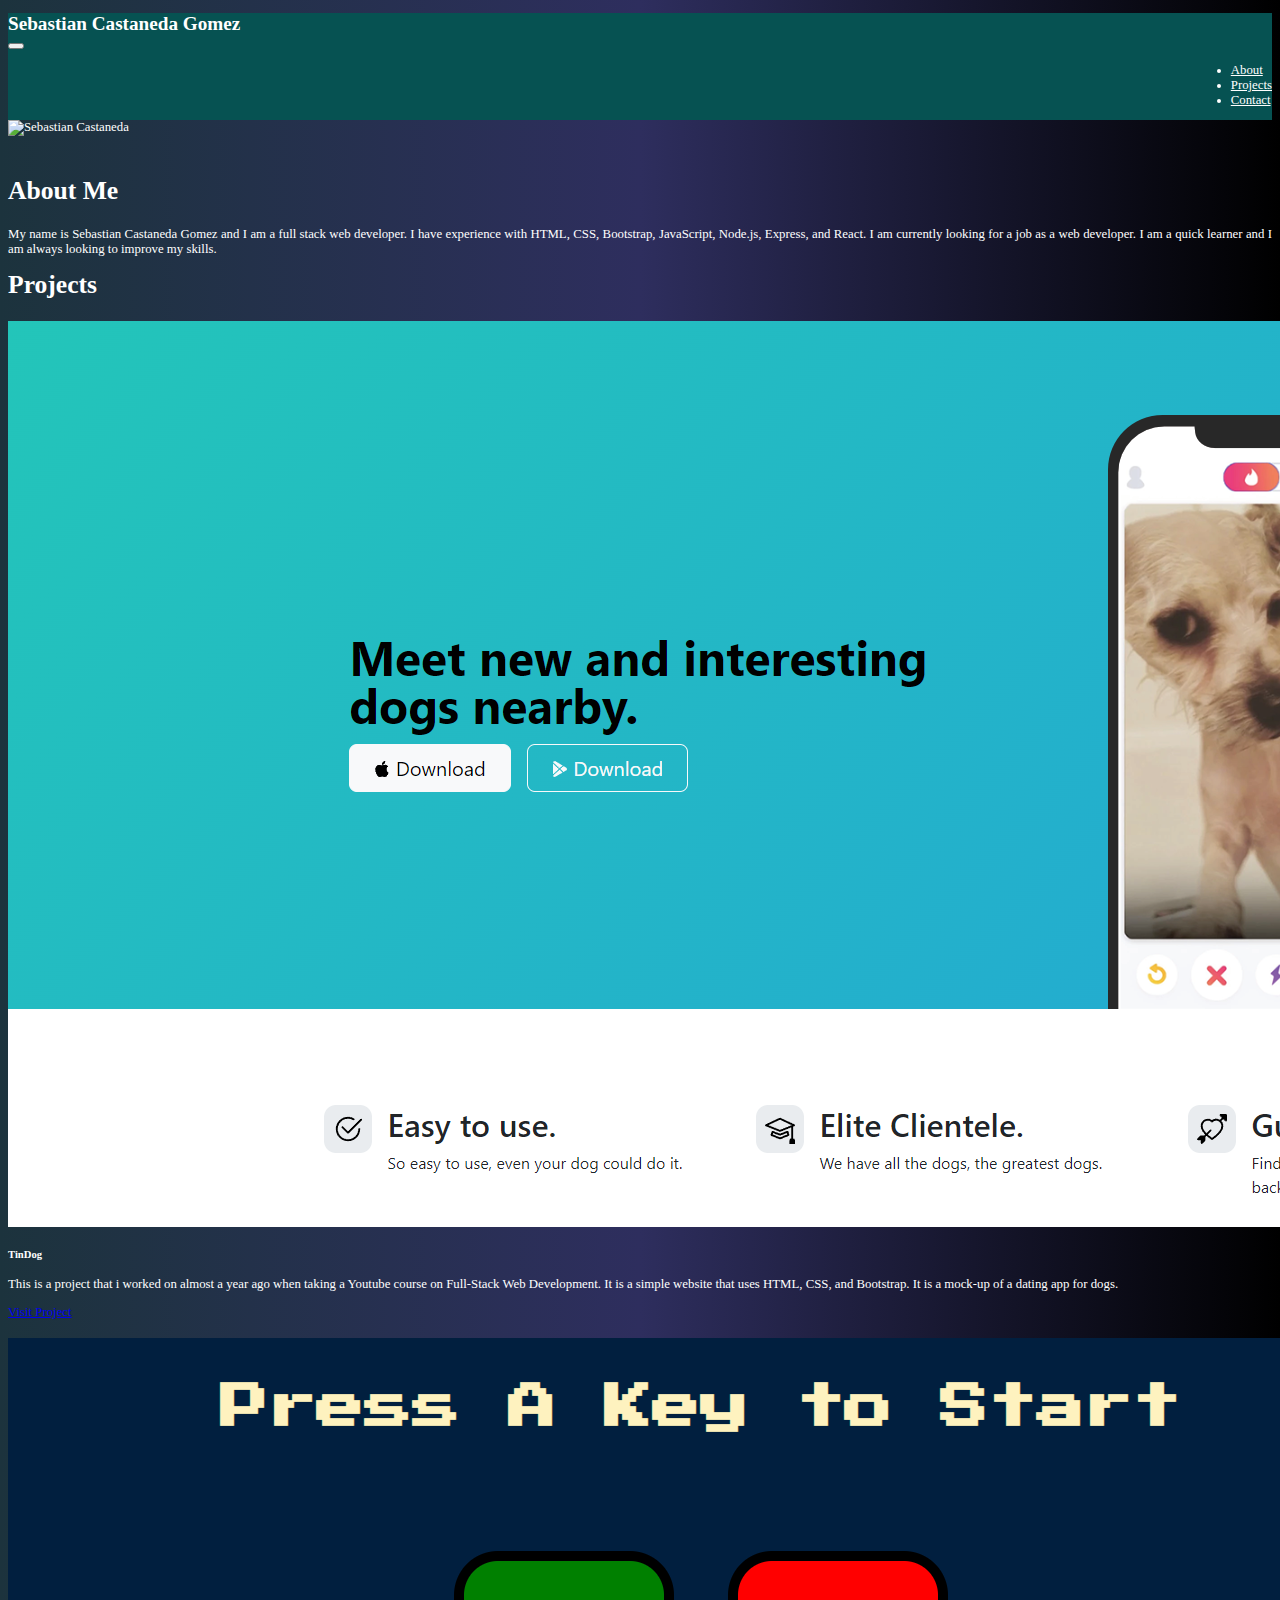
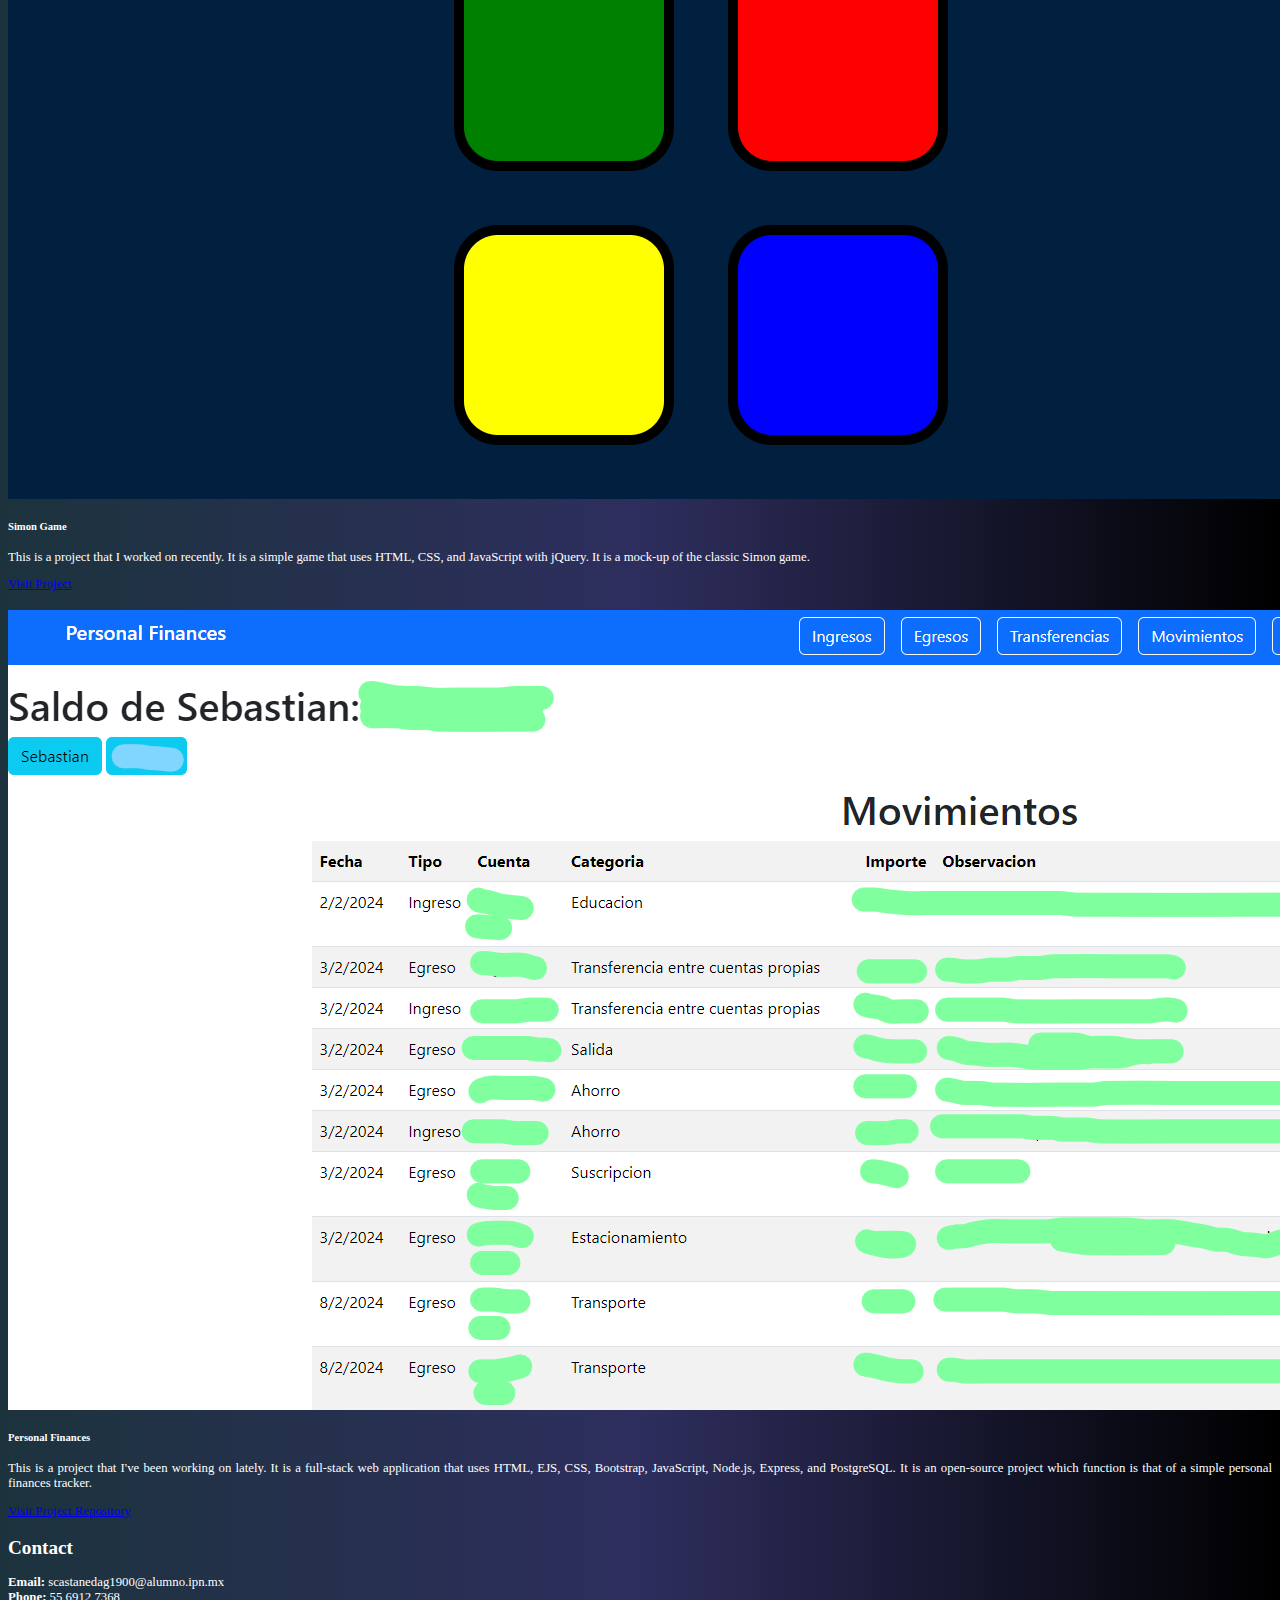
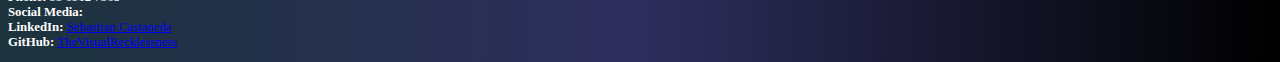
==== index.html @ 44f97427 "Inicia portafolio en ingles" ====
<!DOCTYPE html>
<html lang="en">
<head>
    <meta charset="UTF-8">
    <title>Sebastian Castaneda</title>
    <link href="https://cdn.jsdelivr.net/npm/bootstrap@5.3.2/dist/css/bootstrap.min.css" rel="stylesheet" integrity="sha384-T3c6CoIi6uLrA9TneNEoa7RxnatzjcDSCmG1MXxSR1GAsXEV/Dwwykc2MPK8M2HN" crossorigin="anonymous">
    <link rel="stylesheet" href="./styles.css">
</head>
<body>
    <header>
        <nav class="navbar navbar-expand-lg">
            <div class="container-fluid">
                <h1>
                    Sebastian Castaneda Gomez
                </h1>
                <button class="navbar-toggler" type="button" data-bs-toggle="collapse" data-bs-target="#navbarNav" aria-controls="navbarNav" aria-expanded="false" aria-label="Toggle navigation">
                    <span class="navbar-toggler-icon"></span>
                </button>
                <div class="collapse navbar-collapse" id="navbarNav">
                    <ul class="navbar-nav">
                        <li class="nav-item">
                            <a class="nav-link" aria-current="page" href="#about">About</a>
                        </li>
                        <li class="nav-item">
                            <a class="nav-link" href="#projects">Projects</a>
                        </li>
                        <li class="nav-item">
                            <a class="nav-link" href="#contact">Contact</a>
                        </li>
                    </ul>
                </div>
            </div>
        </nav>
    </header>
    <main>
        <section id="about">
            <div class="container">
                <div class="row d-flex align-items-center">
                    <div class="col-lg-6 d-flex justify-content-center">
                        <img id="personal-photo" src="./resources/foto_personal.png" alt="Sebastian Castaneda" class="img-fluid">
                    </div>
                    <div class="col-lg-6">
                        <h2 id="about-header">About Me</h2>
                        <p>My name is Sebastian Castaneda Gomez and I am a full stack web developer. I have experience with HTML, CSS, Bootstrap, JavaScript, Node.js, Express, and React. I am currently looking for a job as a web developer. I am a quick learner and I am always looking to improve my skills.</p>
                    </div>
                </div>
            </div>
        </section>
        <section id="projects">
            <div class="container">
                <h2 id="projects-header">Projects</h2>
                <div class="row d-flex justify-content-center">
                    <div class="col-lg-4">
                        <div class="card each-project">
                            <img src="./resources/tindog.png" alt="tindog project thumbnail" class="card-img-top">
                            <div class="card-body">
                                <h5 class="card-title">TinDog</h5>
                                <p class="card-text">
                                    This is a project that i worked on almost a year ago when taking a Youtube course on Full-Stack Web Development. It is a simple website that uses HTML, CSS, and Bootstrap. It is a mock-up of a dating app for dogs.
                                </p>
                                <div class="col-12 d-flex justify-content-center">
                                    <a href="https://thevisualrecklessness.github.io/tindog/" class="btn btn-primary">Visit Project</a>
                                </div>
                            </div>
                        </div>
                    </div>
                    <div class="col-lg-4">
                        <div class="card each-project">
                            <img src="./resources/simon.png" alt="Simon Game thumbnail" class="card-img-top">
                            <div class="card-body">
                                <h5 class="card-title">Simon Game</h5>
                                <p class="card-text">
                                    This is a project that I worked on recently. It is a simple game that uses HTML, CSS, and JavaScript with jQuery. It is a mock-up of the classic Simon game.
                                </p>
                                <div class="col-12 d-flex justify-content-center">
                                    <a href="https://thevisualrecklessness.github.io/SimonGame/" class="btn btn-primary">Visit Project</a>
                                </div>
                            </div>
                        </div>
                    </div>
                    <div class="col-lg-4">
                        <div class="card each-project">
                            <img src="./resources/finances_project.png" alt="Personal finances project thumbnail" class="card-img-top">
                            <div class="card-body">
                                <h5 class="card-title">Personal Finances</h5>
                                <p class="card-text">
                                    This is a project that I've been working on lately. It is a full-stack web application that uses HTML, EJS, CSS, Bootstrap, JavaScript, Node.js, Express, and PostgreSQL. It is an open-source project which function is that of a simple personal finances tracker.
                                </p>
                                <div class="col-12 d-flex justify-content-center">
                                    <a href="https://github.com/TheVisualRecklessness/financesProject" class="btn btn-primary">Visit Project Repository</a>
                                </div>
                            </div>
                        </div>
                    </div>
                </div>
            </div>
        </section>
        <section id="contact">
            <div class="container">
                <h2 id="contact-header">Contact</h2>
                <div class="row">
                    <div class="col-lg-6">
                        <p>
                            <span style="font-weight: bold;">Email:</span> scastanedag1900@alumno.ipn.mx <br>
                            <span style="font-weight: bold;">Phone:</span> 55 6912 7368 <br>
                            <span style="font-weight: bold;">Social Media:</span> <br>

                            <span style="font-weight: bold;">LinkedIn:</span> <a href="https://www.linkedin.com/in/sebasti%C3%A1n-casta%C3%B1eda-017507226/">Sebastian Castaneda</a> <br>
                            <span style="font-weight: bold;">GitHub:</span> <a href="https://github.com/TheVisualRecklessness">TheVisualRecklessness</a>
                        </p>
                    </div>
                </div>
            </div>
        </section>
    <script src="https://ajax.googleapis.com/ajax/libs/jquery/3.7.1/jquery.min.js"></script>
    <script src="https://cdn.jsdelivr.net/npm/bootstrap@5.3.2/dist/js/bootstrap.bundle.min.js" integrity="sha384-C6RzsynM9kWDrMNeT87bh95OGNyZPhcTNXj1NW7RuBCsyN/o0jlpcV8Qyq46cDfL" crossorigin="anonymous"></script>
    <script src="./scripts.js"></script>
</body>
</html>
---- styles.css ----
body {
    font-size: 3vw;
    background: linear-gradient(90deg, rgb(28, 51, 61) 0%, rgb(46, 46, 94) 50%, rgba(0, 0, 0, 1) 100%);
    color: white;
}

h1 {
    font-size: 3vw;
    margin-bottom: 0;

}

header {
    background-color: rgb(6, 82, 82);
}

.navbar-toggler {
    font-size: 3vw;
}

.navbar-toggler-icon {
    background-image: url("data:image/svg+xml,%3csvg xmlns='http://www.w3.org/2000/svg' width='30' height='30' viewBox='0 0 30 30'%3e%3cpath stroke='rgba(255, 255, 255, 1)' stroke-linecap='round' stroke-miterlimit='10' stroke-width='2' d='M4 7h22M4 15h22M4 23h22'/%3e%3c/svg%3e");
  }

li>a {
    color: white !important;
}

p{
    text-align: justify;
}

#personal-photo {
    width: auto;
    height: 50vh;
    margin-bottom: 2vh;
}

#projects-header {
    font-weight: bold;
    font-size: 4vw;
    margin-top: 1vh;
    text-align: center;
}

#about-header {
    font-weight: bold;
    font-size: 4vw;
    text-align: center;
}

.each-project {
    margin-bottom: 2vh;
}


@media (min-width: 992px){
    body {
        font-size: 1vw;
    }
    
    h1 {
        font-size: 1.5vw;
        margin-bottom: 0;
    
    }
    
    .navbar-toggler {
        font-size: 3vw;
    }
    
    #personal-photo {
        width: auto;
        height: 50vh;
    }
    #projects-header {
        font-weight: bold;
        text-align: left;
        font-size: 2vw;
        margin-top: 1vh;
        text-align: start;
    }
    
    #about-header {
        font-weight: bold;
        font-size: 2vw;
        text-align: start;
    }
    #navbarNav {
        display: flex;
        justify-content: flex-end;
    }
}
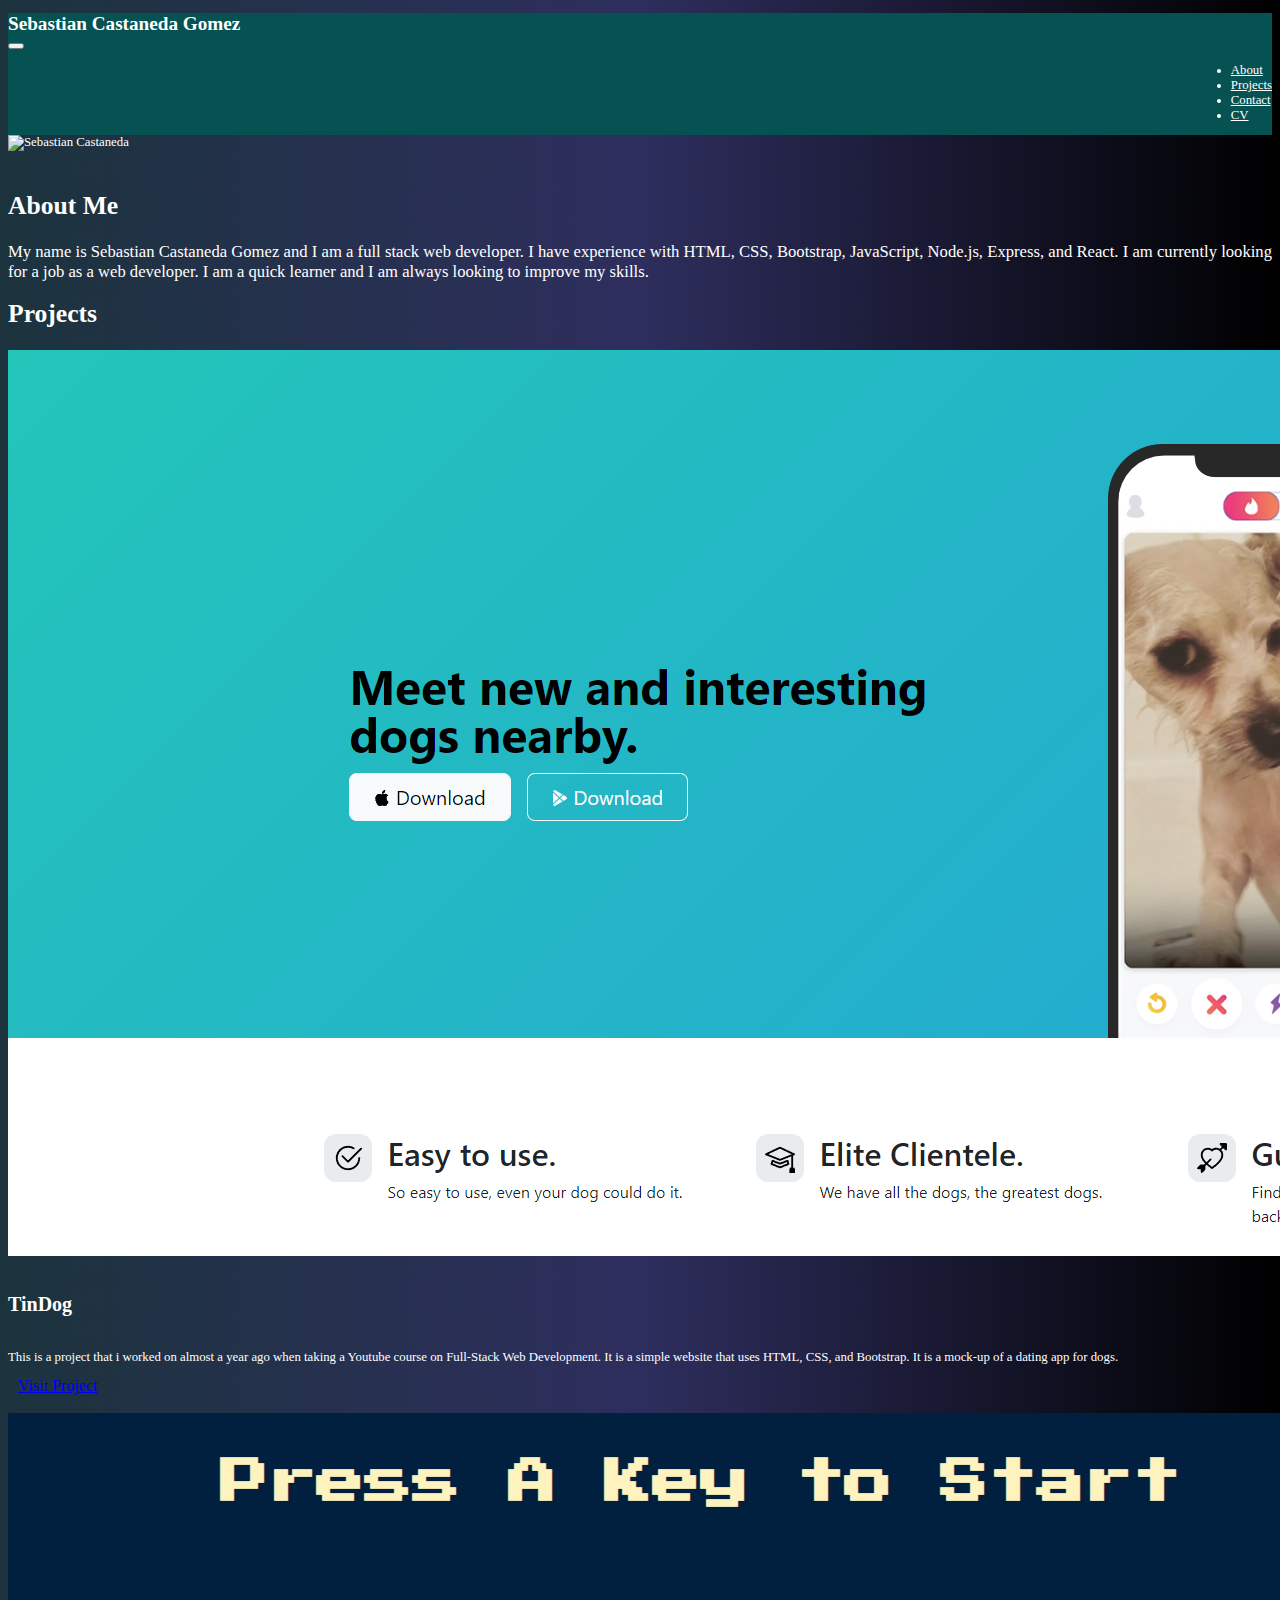
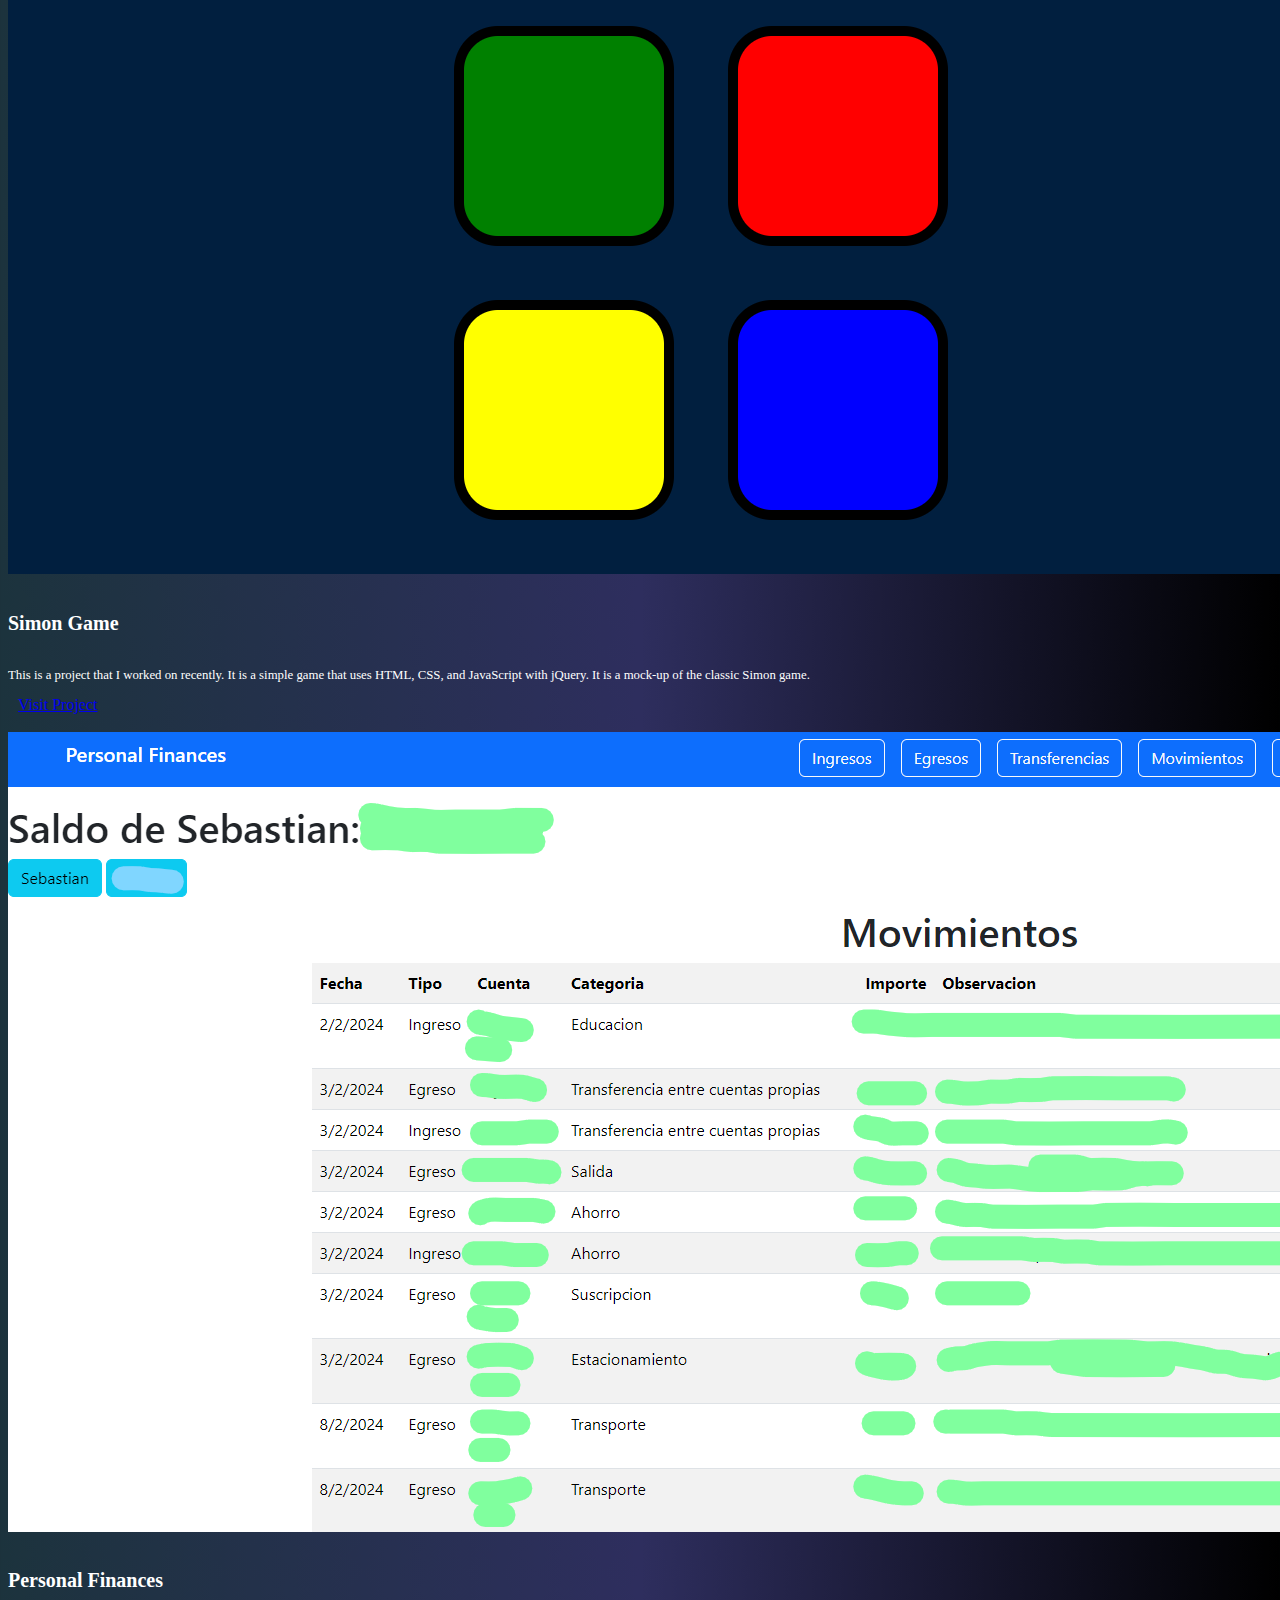
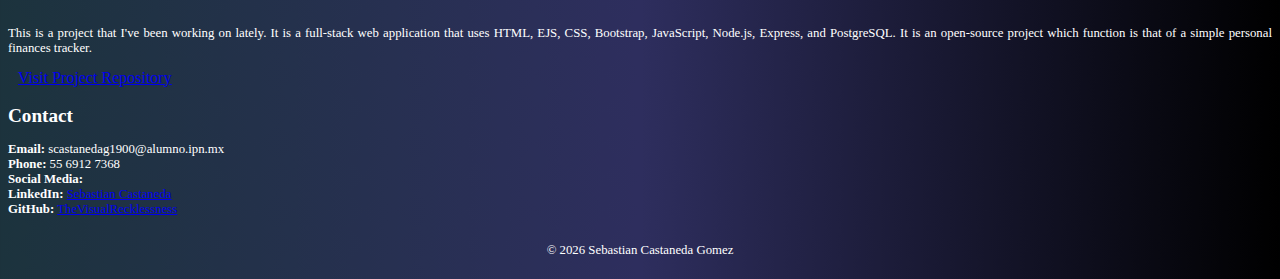
==== commit 7961d357: "Se agrega pagina de curriculum vitae" ====
--- a/index.html
+++ b/index.html
@@ -28,6 +28,9 @@
                         <li class="nav-item">
                             <a class="nav-link" href="#contact">Contact</a>
                         </li>
+                        <li class="nav-item">
+                            <a class="nav-link" href="./cv.html">CV</a>
+                        </li>
                     </ul>
                 </div>
             </div>
@@ -42,14 +45,14 @@
                     </div>
                     <div class="col-lg-6">
                         <h2 id="about-header">About Me</h2>
-                        <p>My name is Sebastian Castaneda Gomez and I am a full stack web developer. I have experience with HTML, CSS, Bootstrap, JavaScript, Node.js, Express, and React. I am currently looking for a job as a web developer. I am a quick learner and I am always looking to improve my skills.</p>
+                        <p id="paragraph-about">My name is Sebastian Castaneda Gomez and I am a full stack web developer. I have experience with HTML, CSS, Bootstrap, JavaScript, Node.js, Express, and React. I am currently looking for a job as a web developer. I am a quick learner and I am always looking to improve my skills.</p>
                     </div>
                 </div>
             </div>
         </section>
         <section id="projects">
             <div class="container">
-                <h2 id="projects-header">Projects</h2>
+                <h2 class="cards-header" id="projects-header">Projects</h2>
                 <div class="row d-flex justify-content-center">
                     <div class="col-lg-4">
                         <div class="card each-project">
@@ -60,7 +63,7 @@
                                     This is a project that i worked on almost a year ago when taking a Youtube course on Full-Stack Web Development. It is a simple website that uses HTML, CSS, and Bootstrap. It is a mock-up of a dating app for dogs.
                                 </p>
                                 <div class="col-12 d-flex justify-content-center">
-                                    <a href="https://thevisualrecklessness.github.io/tindog/" class="btn btn-primary">Visit Project</a>
+                                    <a href="https://thevisualrecklessness.github.io/tindog/" class="btn btn-primary project-button">Visit Project</a>
                                 </div>
                             </div>
                         </div>
@@ -74,7 +77,7 @@
                                     This is a project that I worked on recently. It is a simple game that uses HTML, CSS, and JavaScript with jQuery. It is a mock-up of the classic Simon game.
                                 </p>
                                 <div class="col-12 d-flex justify-content-center">
-                                    <a href="https://thevisualrecklessness.github.io/SimonGame/" class="btn btn-primary">Visit Project</a>
+                                    <a href="https://thevisualrecklessness.github.io/SimonGame/" class="btn btn-primary project-button">Visit Project</a>
                                 </div>
                             </div>
                         </div>
@@ -88,7 +91,7 @@
                                     This is a project that I've been working on lately. It is a full-stack web application that uses HTML, EJS, CSS, Bootstrap, JavaScript, Node.js, Express, and PostgreSQL. It is an open-source project which function is that of a simple personal finances tracker.
                                 </p>
                                 <div class="col-12 d-flex justify-content-center">
-                                    <a href="https://github.com/TheVisualRecklessness/financesProject" class="btn btn-primary">Visit Project Repository</a>
+                                    <a href="https://github.com/TheVisualRecklessness/financesProject" class="btn btn-primary project-button">Visit Project Repository</a>
                                 </div>
                             </div>
                         </div>
@@ -113,6 +116,13 @@
                 </div>
             </div>
         </section>
+    </main>
+    <footer>
+        <div class="container">
+            <p id="footer-note">
+            </p>
+        </div>
+    </footer>
     <script src="https://ajax.googleapis.com/ajax/libs/jquery/3.7.1/jquery.min.js"></script>
     <script src="https://cdn.jsdelivr.net/npm/bootstrap@5.3.2/dist/js/bootstrap.bundle.min.js" integrity="sha384-C6RzsynM9kWDrMNeT87bh95OGNyZPhcTNXj1NW7RuBCsyN/o0jlpcV8Qyq46cDfL" crossorigin="anonymous"></script>
     <script src="./scripts.js"></script>
--- a/styles.css
+++ b/styles.css
@@ -26,8 +26,16 @@
     color: white !important;
 }
 
+#paragraph-about{
+    font-size: 3.5vw;
+}
+
 p{
     text-align: justify;
+}
+
+h5 {
+    font-size: 4vw;
 }
 
 #personal-photo {
@@ -36,7 +44,7 @@
     margin-bottom: 2vh;
 }
 
-#projects-header {
+.cards-header {
     font-weight: bold;
     font-size: 4vw;
     margin-top: 1vh;
@@ -53,6 +61,16 @@
     margin-bottom: 2vh;
 }
 
+.project-button {
+    font-size: 3vw;
+    padding-left: 10px;
+    padding-right: 10px;
+}
+
+footer>div{
+    display: flex;
+    justify-content: center;
+}
 
 @media (min-width: 992px){
     body {
@@ -63,6 +81,14 @@
         font-size: 1.5vw;
         margin-bottom: 0;
     
+    }
+
+    h5 {
+        font-size: 20px;
+    }
+
+    #paragraph-about{
+        font-size: 1.3vw;
     }
     
     .navbar-toggler {
@@ -90,4 +116,8 @@
         display: flex;
         justify-content: flex-end;
     }
+    .project-button {
+        font-size: 1rem;
+        padding: 10px;
+    }
 }